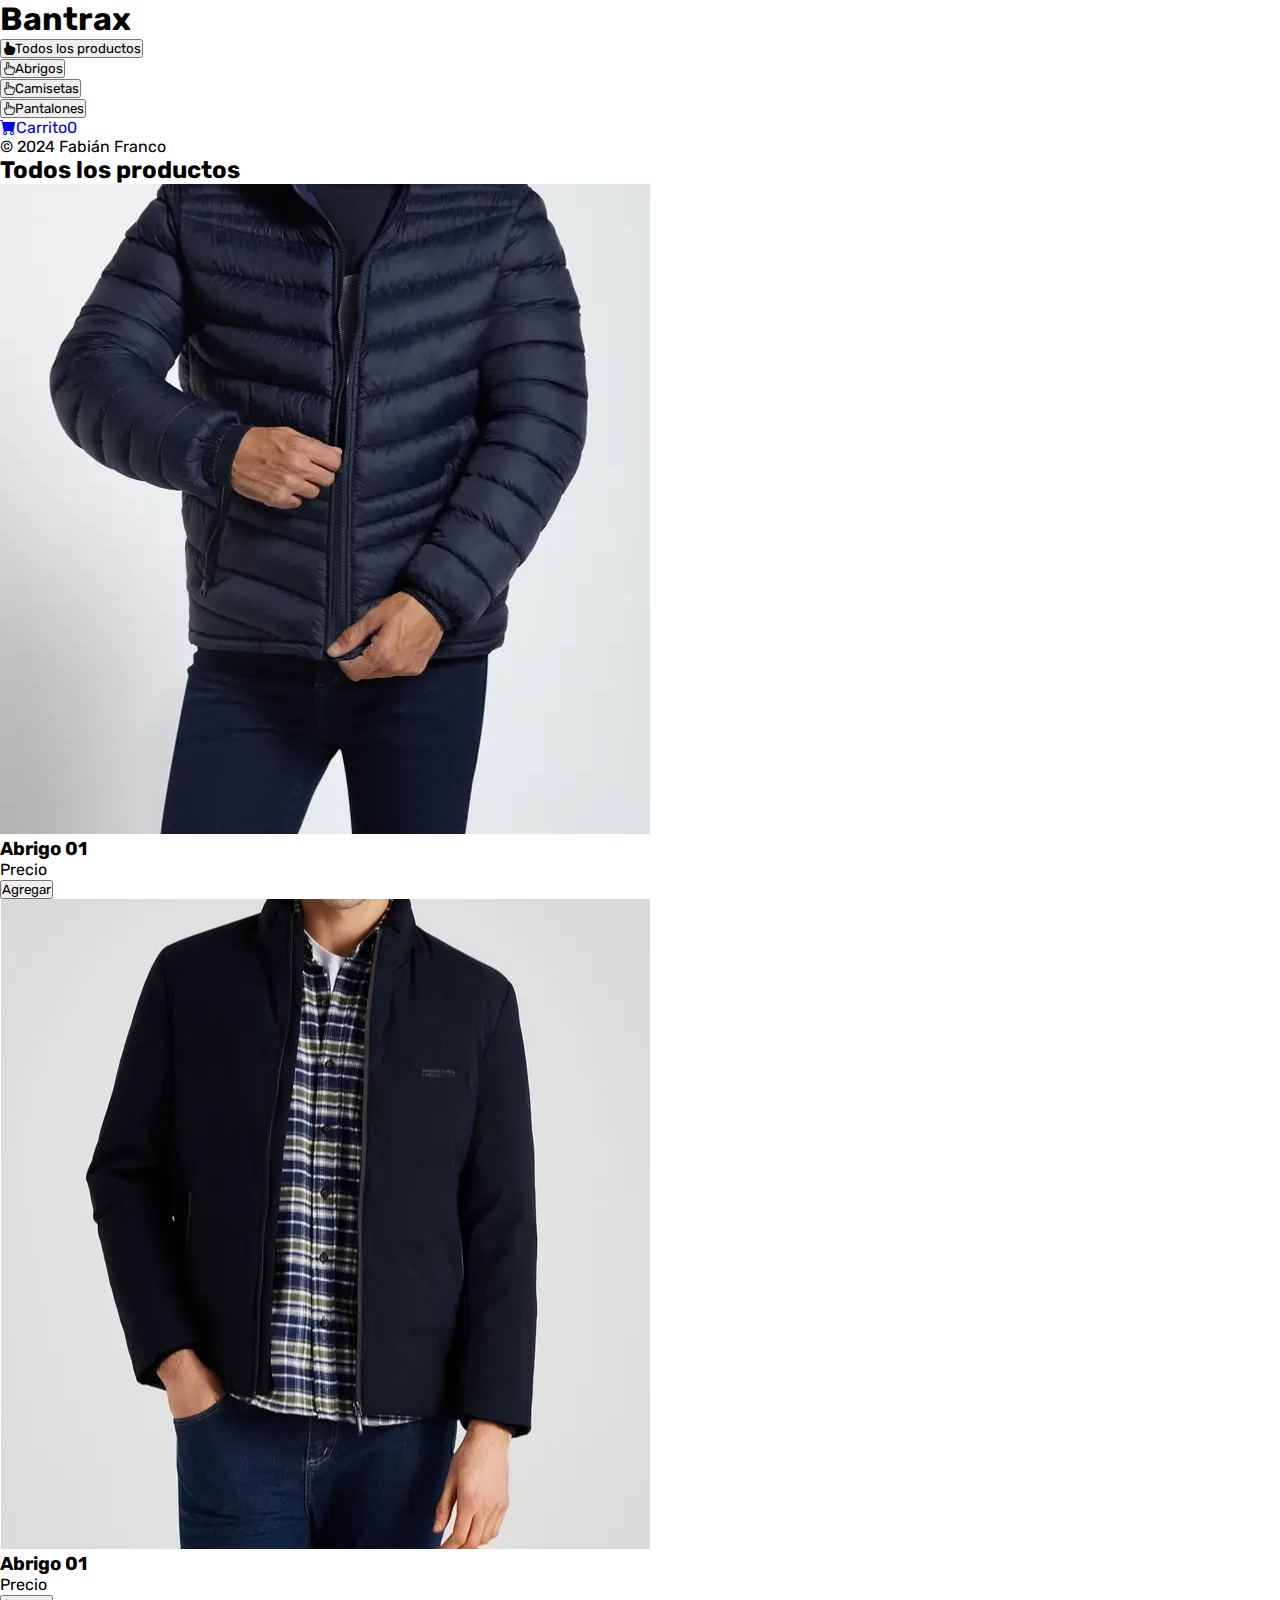
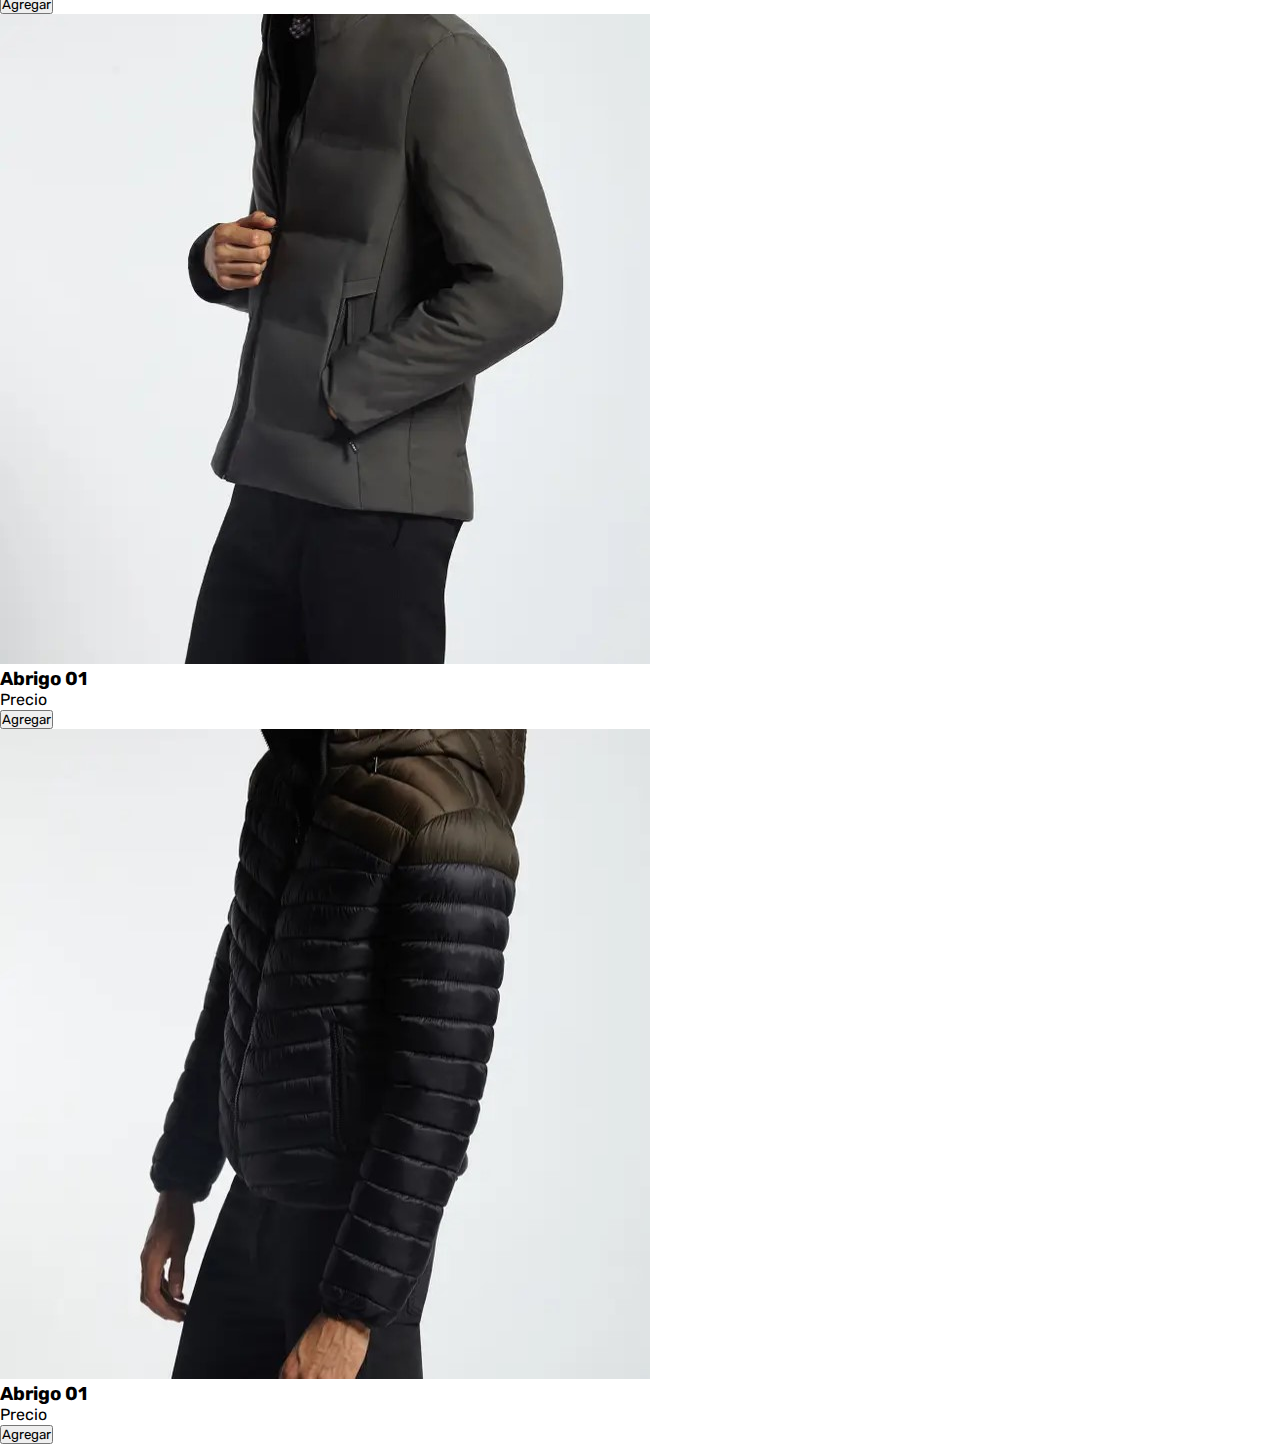
==== index.html @ ba7b556e "Creaciónde los archivos(reemplasables según sea requerido) y estructura basica parte 1" ====
<!DOCTYPE html>
<html lang="en">
<head>
    <meta charset="UTF-8">
    <meta name="viewport" content="width=device-width, initial-scale=1.0">
    <link rel="preconnect" href="https://fonts.googleapis.com">
<link rel="preconnect" href="https://fonts.gstatic.com" crossorigin>
<link href="https://fonts.googleapis.com/css2?family=Rubik:ital,wght@0,300..900;1,300..900&display=swap" rel="stylesheet">
    <link rel="stylesheet" href="https://cdn.jsdelivr.net/npm/bootstrap-icons@1.11.3/font/bootstrap-icons.min.css">
    <link rel="stylesheet" href="./CSS/main.css">
    <title>E-commerce</title>
 
</head>
<body>
    <div class="wrapper">
        <aside>
            <header>
                <h1 class="logo">Bantrax</h1>
            </header>
            <nav class="navbar">
                <ul>
                    <li>
                        <button class="boton-menu boton-categoria"><i class="bi bi-hand-index-fill"></i>Todos los productos</button>
                    </li>
                    <li>
                        <button class="boton-menu boton-categoria"><i class="bi bi-hand-index"></i>Abrigos</button>
                    </li>
                    <li>
                        <button class="boton-menu boton-categoria"><i class="bi bi-hand-index"></i>Camisetas</button>
                    </li>
                    <li>
                        <button class="boton-menu boton-categoria"><i class="bi bi-hand-index"></i>Pantalones</button>
                    </li>
                    <li>
                        <a class="boton-menu boton-carrito active" href="./carrito.html">
                            <i class="bi bi-cart-fill"></i>Carrito<span class="numerito">0</span>
                        </a>
                    </li>
                </ul>
            </nav>
            <footer>
                <p class="texto-footer">© 2024 Fabián Franco</p>
            </footer>
        </aside>
        <main>
            <h2 class="titulo-principal">Todos los productos</h2>
            <div class="contenedor-productos">
                <div class="producto">
                    <img class="producto-imagen" src="./img/abrigos/01.jpg" alt="">
                    <div class="producto-detalles">
                        <h3 class="producto-titulo">Abrigo 01</h3>
                        <p class="producto-precio">Precio</p>
                        <button class="producto-agregar">Agregar</button>
                    </div>
                </div>

                <div class="producto">
                    <img class="producto-imagen" src="./img/abrigos/02.jpg" alt="">
                    <div class="producto-detalles">
                        <h3 class="producto-titulo">Abrigo 01</h3>
                        <p class="producto-precio">Precio</p>
                        <button class="producto-agregar">Agregar</button>
                    </div>
                </div>

                <div class="producto">
                    <img class="producto-imagen" src="./img/abrigos/03.jpg" alt="">
                    <div class="producto-detalles">
                        <h3 class="producto-titulo">Abrigo 01</h3>
                        <p class="producto-precio">Precio</p>
                        <button class="producto-agregar">Agregar</button>
                    </div>
                </div>

                <div class="producto">
                    <img class="producto-imagen" src="./img/abrigos/04.jpg" alt="">
                    <div class="producto-detalles">
                        <h3 class="producto-titulo">Abrigo 01</h3>
                        <p class="producto-precio">Precio</p>
                        <button class="producto-agregar">Agregar</button>
                    </div>
                </div>
            </div>
        </main>
    </div>


    <script src="./js/main.js"></script>
</body>
</html>
---- CSS/main.css ----
/*// <uniquifier>: Use a unique and descriptive class name
// <weight>: Use a value from 300 to 900

.rubik-<uniquifier> {
  font-family: "Rubik", sans-serif;
  font-optical-sizing: auto;
  font-weight: <weight>;
  font-style: normal;
}*/

:root{
    --crl-main: #4b33a8;
    --crl-white:#ececec;
    --crl-gray:#e2e2e2;
    --crl-red:#961818;
}

* {
    margin: 0;
    padding: 0;
    box-sizing: border-box;
    font-family:"Rubik", sans-serif;
}

h1,h2,h3,h4,h5,h6, p, a, ul ,li, input, textarea{
    margin: 0;
    padding: 0;
}

ul{
    list-style-type: none;
}
a{
    text-decoration: none;
}
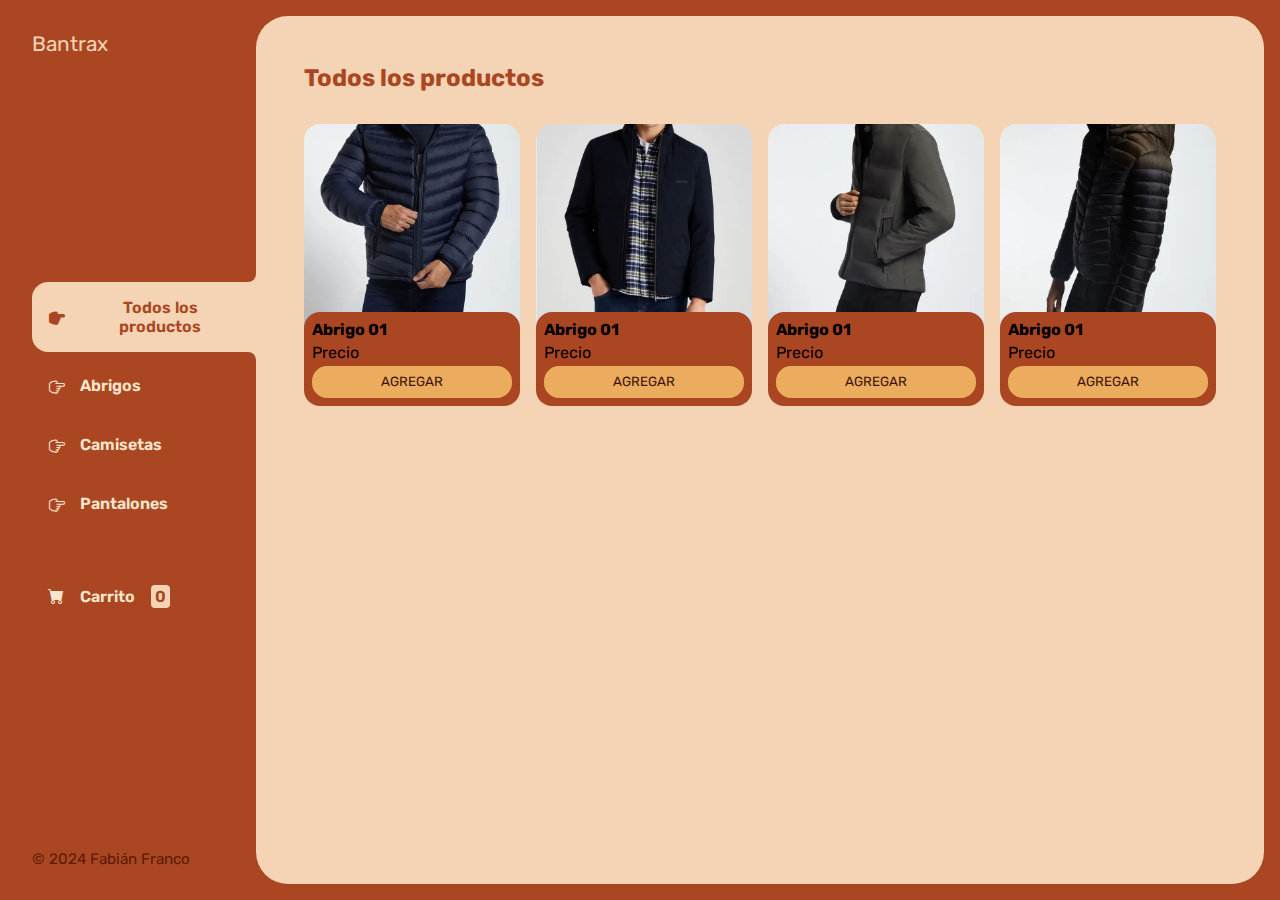
==== commit ec82d0ac: "Creaciónde los archivos(reemplasables según sea requerido) y estructura basica parte 1 Se agregó los" ====
--- a/index.html
+++ b/index.html
@@ -18,9 +18,9 @@
                 <h1 class="logo">Bantrax</h1>
             </header>
             <nav class="navbar">
-                <ul>
+                <ul class="menu">
                     <li>
-                        <button class="boton-menu boton-categoria"><i class="bi bi-hand-index-fill"></i>Todos los productos</button>
+                        <button class="boton-menu boton-categoria active "><i class="bi bi-hand-index-fill"></i>Todos los productos</button>
                     </li>
                     <li>
                         <button class="boton-menu boton-categoria"><i class="bi bi-hand-index"></i>Abrigos</button>
@@ -32,7 +32,7 @@
                         <button class="boton-menu boton-categoria"><i class="bi bi-hand-index"></i>Pantalones</button>
                     </li>
                     <li>
-                        <a class="boton-menu boton-carrito active" href="./carrito.html">
+                        <a class="boton-menu boton-carrito " href="./carrito.html">
                             <i class="bi bi-cart-fill"></i>Carrito<span class="numerito">0</span>
                         </a>
                     </li>
--- a/CSS/main.css
+++ b/CSS/main.css
@@ -9,10 +9,14 @@
 }*/
 
 :root{
-    --crl-main: #4b33a8;
-    --crl-white:#ececec;
+    --crl-main: #ab4623;
+    --crl-mainDark: #5b1b05;
+    --crl-aside:#f4d4b4;
     --crl-gray:#e2e2e2;
-    --crl-red:#961818;
+    --crl-3:#ebac5e;
+    --crl-marosc: #3e110a;
+    --crl-white: #f9e6cc;
+    --crl-red:#d10f0f;
 }
 
 * {
@@ -33,3 +37,258 @@
 a{
     text-decoration: none;
 }
+
+.wrapper{
+    display: grid;
+    grid-template-columns: 1fr 4fr ;
+    background-color: var(--crl-main);
+}
+
+aside{
+    padding: 2rem;
+    padding-right: 0;
+    color: var(--crl-aside);
+    position: sticky;
+    top: 0;
+    height: 100vh;
+    display: flex;
+    flex-direction: column;
+    justify-content: space-between;
+}
+
+.logo{
+    font-weight: 400;
+    font-size: 1.3rem;
+}
+
+.menu{
+    display: flex ;
+    flex-direction: column;
+    gap: .5rem;
+}
+
+
+
+.boton-menu{
+    background-color: transparent;
+    border: 0;
+    color: var(--crl-white) ;
+    font-size: 1rem;
+    cursor: pointer;
+    display: flex;
+    align-items: center;
+    gap: 1rem;
+    font-weight: 600;
+    padding: 1rem;
+    font-size: .95;
+    
+}
+
+.boton-menu.active{
+    background-color: var(--crl-aside);
+    color: var(--crl-main);
+    width: 100%;
+    border-top-left-radius: 1rem;
+    border-bottom-left-radius:1rem ;
+    position: relative;
+}
+
+.boton-menu.active::before{
+    content: '' ;
+    position: absolute;
+    width: 1rem;
+    height: 2rem;
+    bottom: 100%;
+    right: 0;
+    background-color: transparent;
+    border-bottom-right-radius: .5rem;
+    box-shadow: 0 1rem 0 var(--crl-aside) ;
+}
+
+.boton-menu.active::after{
+    content: '' ;
+    position: absolute;
+    width: 1rem;
+    height: 2rem;
+    top: 100%;
+    right: 0;
+    background-color: transparent;
+    border-top-right-radius: .5rem;
+    box-shadow: 0 -1rem 0 var(--crl-aside) ;
+}
+
+.boton-menu> i.bi-hand-index-fill,
+.boton-menu> i.bi-hand-index{
+    transform: rotateZ(90deg);
+}
+
+.boton-carrito{
+    margin-top: 2rem; 
+}
+
+.numerito{
+    background-color: var(--crl-aside);
+    color: var(--crl-main);
+    padding: .15rem .25rem;
+    border-radius: .25rem;
+}
+
+.boton-carrito.active .numerito{
+    background-color: var(--crl-main);
+    color: var(--crl-aside);
+}
+
+.texto-footer{
+    color: var(--crl-mainDark);
+    font-size: .95rem;
+}
+
+main{
+    background-color:var(--crl-aside) ;
+    margin: 1rem;
+    margin-left: 0;
+    border-radius: 2rem;
+    padding: 3rem ;
+}
+
+.titulo-principal{
+    color: var(--crl-main);
+    margin-bottom: 2rem;
+}
+
+.contenedor-productos{
+    display: grid;
+    grid-template-columns: repeat(4 ,1fr);
+    gap: 1rem;
+}
+
+.producto-imagen{
+    max-width: 100%;
+    border-radius: 1rem;
+}
+
+.producto-detalles{
+    background-color: var(--crl-main);
+    padding: .5rem;
+    border-radius: 1rem;
+    margin-top:-2rem;
+    position: relative;
+    display: flex;
+    flex-direction: column;
+    gap: .25rem;
+}
+
+.producto-titulo{
+    font-size: 1rem;
+}
+
+.producto-agregar{
+    border: 0;
+    background-color: var(--crl-3);
+    color: var(--crl-marosc);
+    padding:.4rem ;
+    text-transform: uppercase;
+    border-radius: .95rem;
+    cursor: pointer;
+    border: 2px solid var(--crl-3);
+    transition: background-color .3s, color .3s;
+}
+
+.producto-agregar:hover{
+    background-color: var(--crl-main);
+    color: var(--crl-3);
+}
+
+/*CARRITO*/
+
+.contenedor-carrito{
+    display: flex;
+    flex-direction: column;
+    gap: 1.5rem;
+}
+
+.carrito-vacio,
+.carrito-comprado{
+    color: var(--crl-main);
+}
+
+.carrito-productos{
+    display: flex;
+    flex-direction: column;
+    gap: 1rem;
+}
+
+.carrito-producto{
+display: flex;
+justify-content: space-between;
+align-items: center;
+background-color: var(--crl-white);
+color: var(--crl-main);
+padding: .5rem;
+border-radius: 1rem;
+padding-right: 1.5rem;
+}
+
+.carrito-producto-imagen{
+    width: 4rem;
+    border-radius: 1rem;
+}
+
+.carrito-producto small{
+    font-size: .75rem;
+}
+
+.carrito-producto-eliminar{
+    border: none;
+    background-color: transparent;
+    color: var(--crl-red);
+    cursor: pointer ;
+}
+
+.carrito-acciones{
+    display: flex;
+    justify-content: space-between;
+}
+
+.carrito-acciones-vaciar{
+    border: 0;
+    background-color: var(--crl-white);
+    padding: 1rem;
+    border-radius: 1rem;
+    color: var(--crl-main);
+    text-transform: uppercase;
+    cursor: pointer;
+}
+
+.carrito-acciones-comprar{
+    border: 0;
+    background-color: var(--crl-main);
+    padding: 1rem;
+    border-top-right-radius: 1rem;
+    border-bottom-right-radius: 1rem;
+    color: var(--crl-white);
+    text-transform: uppercase;
+    cursor: pointer;
+}
+
+.carrito-acciones-right{
+    display: flex;
+}
+.carrito-acciones-total{
+    display: flex;
+}
+
+.carrito-acciones-total{
+    border: 0;
+    background-color: var(--crl-white);
+    padding: 1rem;
+    border-top-left-radius: 1rem;
+    border-bottom-left-radius: 1rem;
+    color: var(--crl-main);
+    text-transform: uppercase;
+    gap: 1rem;
+}
+
+.disabled{
+    display: none;
+}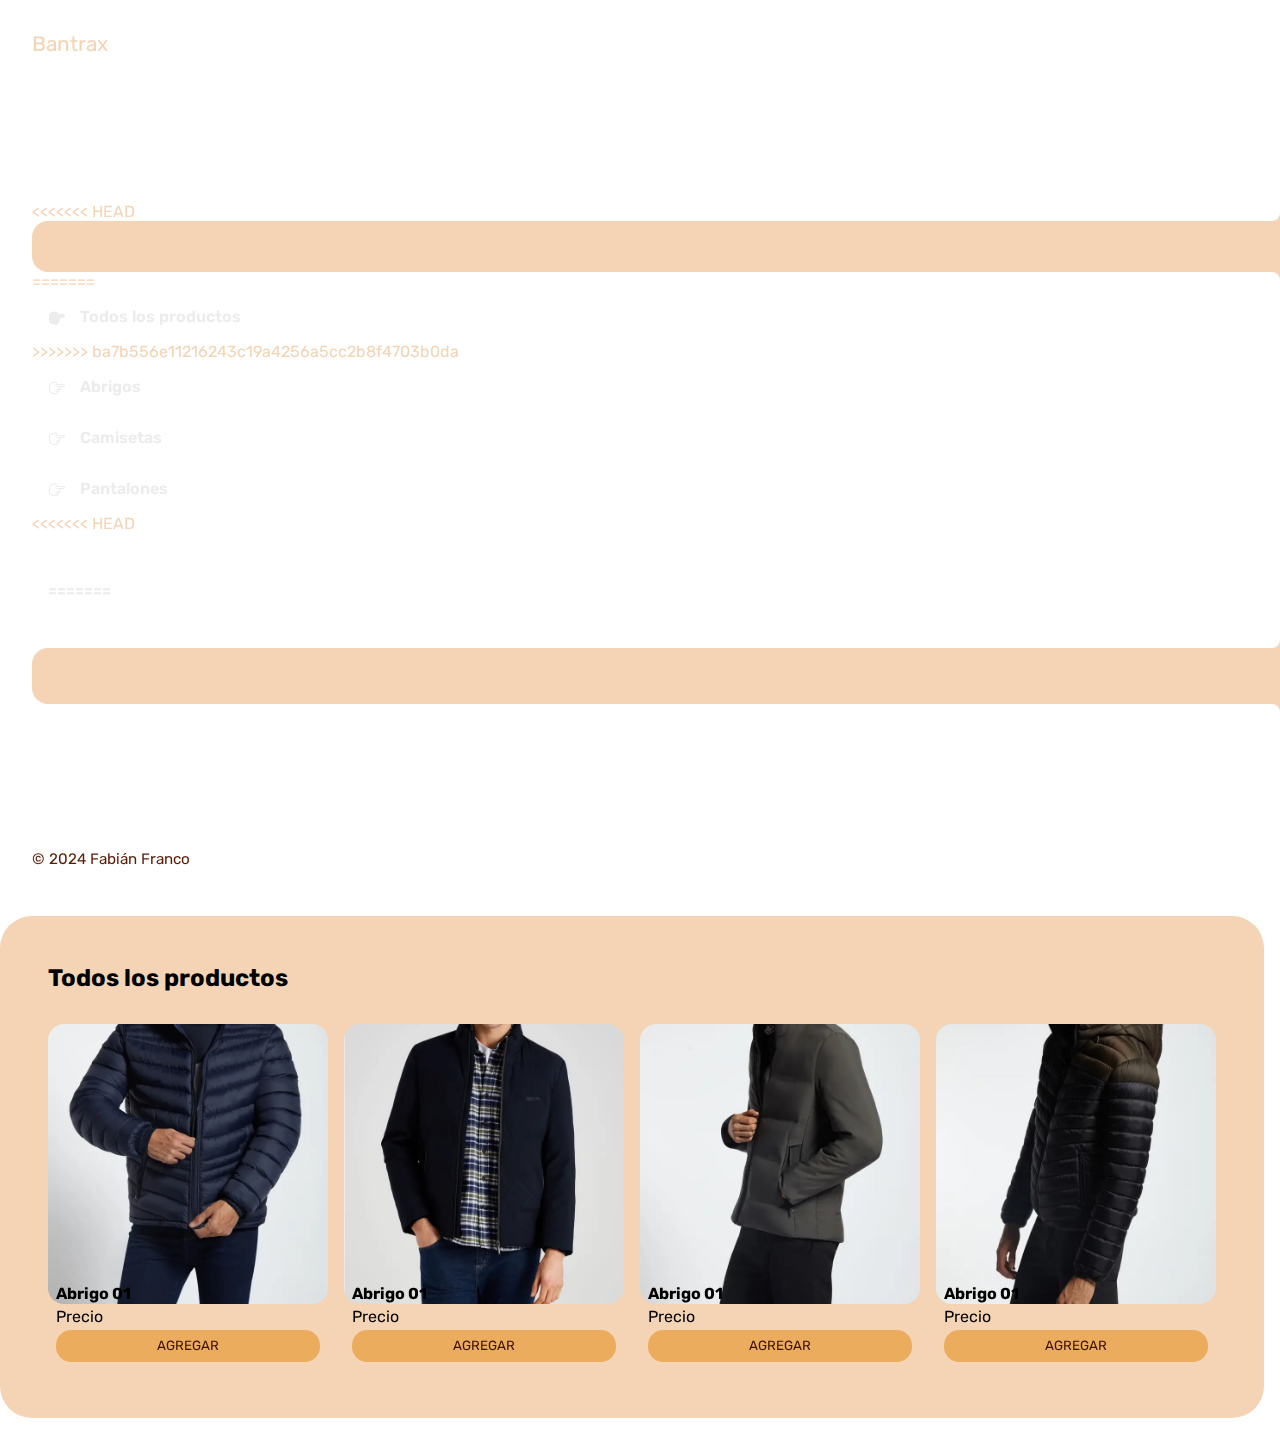
==== commit 6319d4eb: "Se realizo la totalidad del Css" ====
--- a/index.html
+++ b/index.html
@@ -18,9 +18,15 @@
                 <h1 class="logo">Bantrax</h1>
             </header>
             <nav class="navbar">
+<<<<<<< HEAD
                 <ul class="menu">
                     <li>
                         <button class="boton-menu boton-categoria active "><i class="bi bi-hand-index-fill"></i>Todos los productos</button>
+=======
+                <ul>
+                    <li>
+                        <button class="boton-menu boton-categoria"><i class="bi bi-hand-index-fill"></i>Todos los productos</button>
+>>>>>>> ba7b556e11216243c19a4256a5cc2b8f4703b0da
                     </li>
                     <li>
                         <button class="boton-menu boton-categoria"><i class="bi bi-hand-index"></i>Abrigos</button>
@@ -32,7 +38,11 @@
                         <button class="boton-menu boton-categoria"><i class="bi bi-hand-index"></i>Pantalones</button>
                     </li>
                     <li>
+<<<<<<< HEAD
                         <a class="boton-menu boton-carrito " href="./carrito.html">
+=======
+                        <a class="boton-menu boton-carrito active" href="./carrito.html">
+>>>>>>> ba7b556e11216243c19a4256a5cc2b8f4703b0da
                             <i class="bi bi-cart-fill"></i>Carrito<span class="numerito">0</span>
                         </a>
                     </li>
--- a/CSS/main.css
+++ b/CSS/main.css
@@ -9,6 +9,7 @@
 }*/
 
 :root{
+<<<<<<< HEAD
     --crl-main: #ab4623;
     --crl-mainDark: #5b1b05;
     --crl-aside:#f4d4b4;
@@ -17,6 +18,12 @@
     --crl-marosc: #3e110a;
     --crl-white: #f9e6cc;
     --crl-red:#d10f0f;
+=======
+    --crl-main: #4b33a8;
+    --crl-white:#ececec;
+    --crl-gray:#e2e2e2;
+    --crl-red:#961818;
+>>>>>>> ba7b556e11216243c19a4256a5cc2b8f4703b0da
 }
 
 * {
@@ -37,6 +44,7 @@
 a{
     text-decoration: none;
 }
+<<<<<<< HEAD
 
 .wrapper{
     display: grid;
@@ -291,4 +299,6 @@
 
 .disabled{
     display: none;
-}+}
+=======
+>>>>>>> ba7b556e11216243c19a4256a5cc2b8f4703b0da
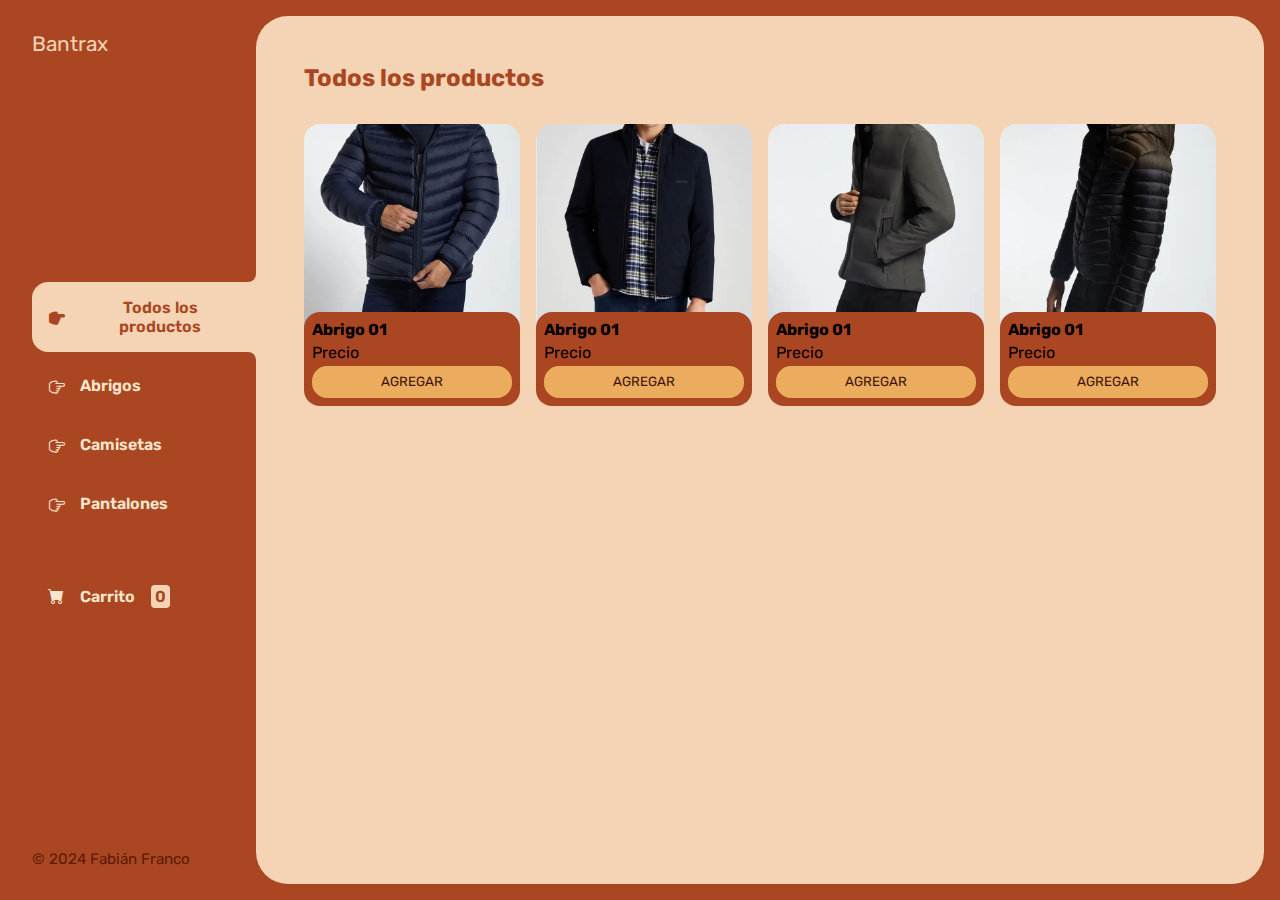
==== commit e52f70ee: "Se agregaron los arreglos para los productos" ====
--- a/index.html
+++ b/index.html
@@ -18,15 +18,9 @@
                 <h1 class="logo">Bantrax</h1>
             </header>
             <nav class="navbar">
-<<<<<<< HEAD
                 <ul class="menu">
                     <li>
                         <button class="boton-menu boton-categoria active "><i class="bi bi-hand-index-fill"></i>Todos los productos</button>
-=======
-                <ul>
-                    <li>
-                        <button class="boton-menu boton-categoria"><i class="bi bi-hand-index-fill"></i>Todos los productos</button>
->>>>>>> ba7b556e11216243c19a4256a5cc2b8f4703b0da
                     </li>
                     <li>
                         <button class="boton-menu boton-categoria"><i class="bi bi-hand-index"></i>Abrigos</button>
@@ -38,11 +32,7 @@
                         <button class="boton-menu boton-categoria"><i class="bi bi-hand-index"></i>Pantalones</button>
                     </li>
                     <li>
-<<<<<<< HEAD
                         <a class="boton-menu boton-carrito " href="./carrito.html">
-=======
-                        <a class="boton-menu boton-carrito active" href="./carrito.html">
->>>>>>> ba7b556e11216243c19a4256a5cc2b8f4703b0da
                             <i class="bi bi-cart-fill"></i>Carrito<span class="numerito">0</span>
                         </a>
                     </li>
--- a/CSS/main.css
+++ b/CSS/main.css
@@ -9,7 +9,6 @@
 }*/
 
 :root{
-<<<<<<< HEAD
     --crl-main: #ab4623;
     --crl-mainDark: #5b1b05;
     --crl-aside:#f4d4b4;
@@ -18,12 +17,6 @@
     --crl-marosc: #3e110a;
     --crl-white: #f9e6cc;
     --crl-red:#d10f0f;
-=======
-    --crl-main: #4b33a8;
-    --crl-white:#ececec;
-    --crl-gray:#e2e2e2;
-    --crl-red:#961818;
->>>>>>> ba7b556e11216243c19a4256a5cc2b8f4703b0da
 }
 
 * {
@@ -44,7 +37,6 @@
 a{
     text-decoration: none;
 }
-<<<<<<< HEAD
 
 .wrapper{
     display: grid;
@@ -300,5 +292,3 @@
 .disabled{
     display: none;
 }
-=======
->>>>>>> ba7b556e11216243c19a4256a5cc2b8f4703b0da
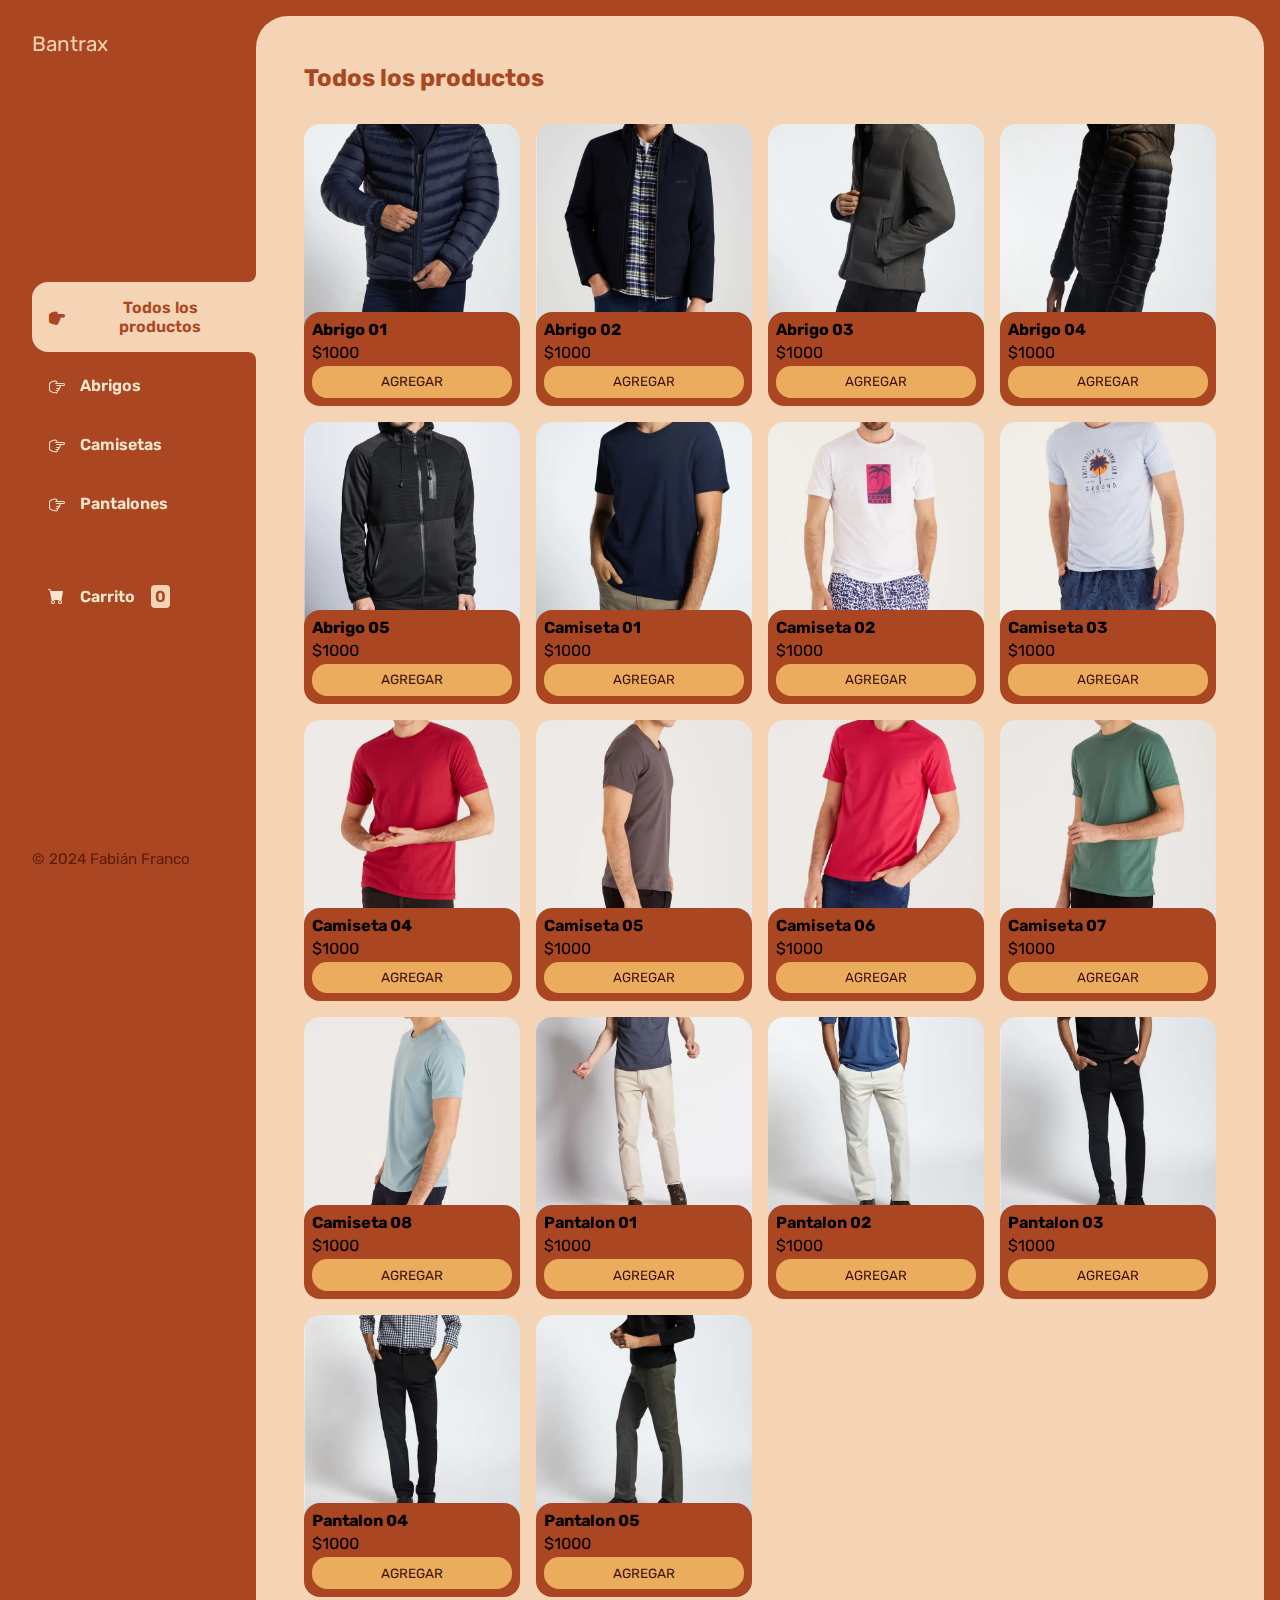
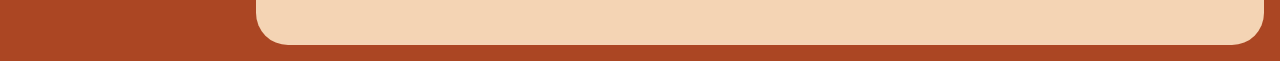
==== commit a5ecb0bf: "Se agregaron cambios y funciones" ====
--- a/index.html
+++ b/index.html
@@ -20,20 +20,20 @@
             <nav class="navbar">
                 <ul class="menu">
                     <li>
-                        <button class="boton-menu boton-categoria active "><i class="bi bi-hand-index-fill"></i>Todos los productos</button>
+                        <button id="todos" class="boton-menu boton-categoria active "><i class="bi bi-hand-index-fill"></i>Todos los productos</button>
                     </li>
                     <li>
-                        <button class="boton-menu boton-categoria"><i class="bi bi-hand-index"></i>Abrigos</button>
+                        <button id="abrigos" class="boton-menu boton-categoria"><i class="bi bi-hand-index"></i>Abrigos</button>
                     </li>
                     <li>
-                        <button class="boton-menu boton-categoria"><i class="bi bi-hand-index"></i>Camisetas</button>
+                        <button id="camisetas" class="boton-menu boton-categoria"><i class="bi bi-hand-index"></i>Camisetas</button>
                     </li>
                     <li>
-                        <button class="boton-menu boton-categoria"><i class="bi bi-hand-index"></i>Pantalones</button>
+                        <button id="pantalones" class="boton-menu boton-categoria"><i class="bi bi-hand-index"></i>Pantalones</button>
                     </li>
                     <li>
                         <a class="boton-menu boton-carrito " href="./carrito.html">
-                            <i class="bi bi-cart-fill"></i>Carrito<span class="numerito">0</span>
+                            <i class="bi bi-cart-fill"></i>Carrito<span id="numerito" class="numerito">0</span>
                         </a>
                     </li>
                 </ul>
@@ -43,43 +43,9 @@
             </footer>
         </aside>
         <main>
-            <h2 class="titulo-principal">Todos los productos</h2>
-            <div class="contenedor-productos">
-                <div class="producto">
-                    <img class="producto-imagen" src="./img/abrigos/01.jpg" alt="">
-                    <div class="producto-detalles">
-                        <h3 class="producto-titulo">Abrigo 01</h3>
-                        <p class="producto-precio">Precio</p>
-                        <button class="producto-agregar">Agregar</button>
-                    </div>
-                </div>
-
-                <div class="producto">
-                    <img class="producto-imagen" src="./img/abrigos/02.jpg" alt="">
-                    <div class="producto-detalles">
-                        <h3 class="producto-titulo">Abrigo 01</h3>
-                        <p class="producto-precio">Precio</p>
-                        <button class="producto-agregar">Agregar</button>
-                    </div>
-                </div>
-
-                <div class="producto">
-                    <img class="producto-imagen" src="./img/abrigos/03.jpg" alt="">
-                    <div class="producto-detalles">
-                        <h3 class="producto-titulo">Abrigo 01</h3>
-                        <p class="producto-precio">Precio</p>
-                        <button class="producto-agregar">Agregar</button>
-                    </div>
-                </div>
-
-                <div class="producto">
-                    <img class="producto-imagen" src="./img/abrigos/04.jpg" alt="">
-                    <div class="producto-detalles">
-                        <h3 class="producto-titulo">Abrigo 01</h3>
-                        <p class="producto-precio">Precio</p>
-                        <button class="producto-agregar">Agregar</button>
-                    </div>
-                </div>
+            <h2  class="titulo-principal" id="titulo-principal">Todos los productos</h2>
+            <div id="contenedor-productos" class="contenedor-productos">
+               <!-- Se carga en el javascript nomas ya-->
             </div>
         </main>
     </div>
--- a/CSS/main.css
+++ b/CSS/main.css
@@ -81,13 +81,13 @@
     font-weight: 600;
     padding: 1rem;
     font-size: .95;
+    width: 100%;
     
 }
 
 .boton-menu.active{
     background-color: var(--crl-aside);
     color: var(--crl-main);
-    width: 100%;
     border-top-left-radius: 1rem;
     border-bottom-left-radius:1rem ;
     position: relative;
